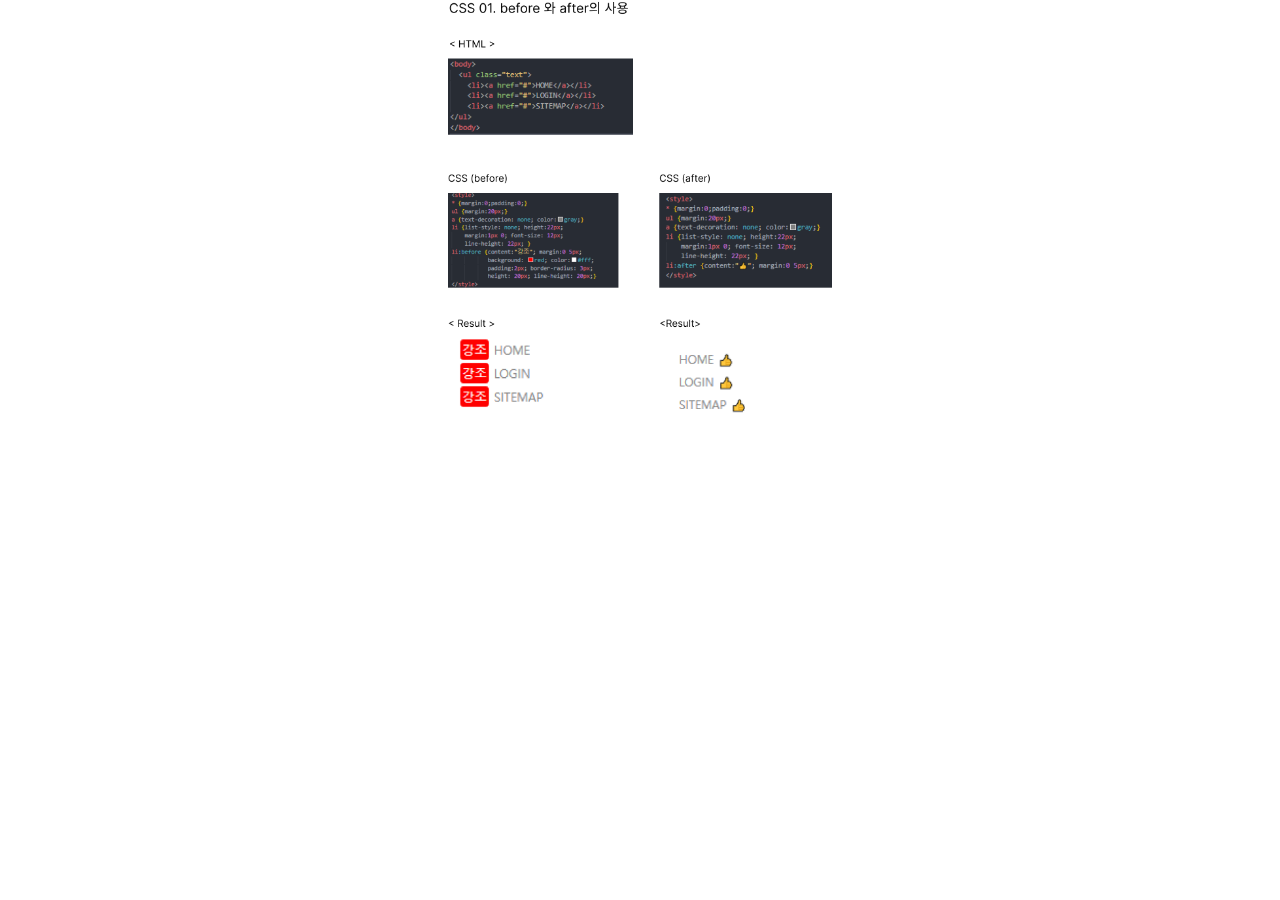
==== html/study/css_01.html @ 7fec8ea4 "aaa" ====
<!DOCTYPE html>
<html lang="ko">
  <head>
    <meta charset="UTF-8" />
    <meta name="viewport" content="width=device-width, initial-scale=1.0" />
    <title>Document</title>
    <link rel="stylesheet" href="../../css/reset.css" />
  </head>
  <style>
    .screenshot {width: 30%;margin: 0 auto; background-color: #fff;}
    .screenshot img {width: 100%;}
  </style>
  <body>
    <div class="screenshot">
      <img src="../../img/studyimg/screenshot/css_01.png" alt="" />
    </div>
  </body>
</html>
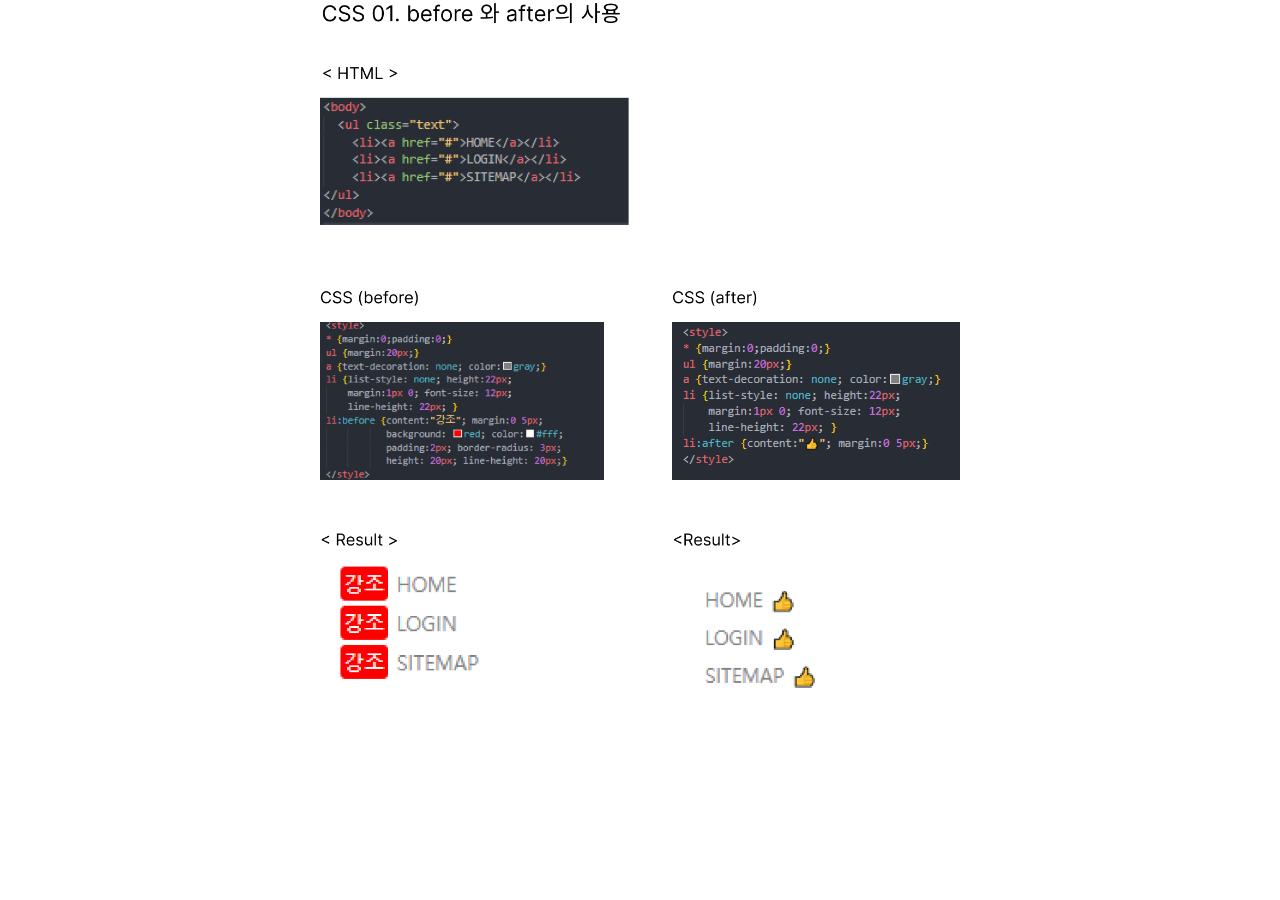
==== commit b45e3691: "aaa" ====
--- a/html/study/css_01.html
+++ b/html/study/css_01.html
@@ -7,7 +7,7 @@
     <link rel="stylesheet" href="../../css/reset.css" />
   </head>
   <style>
-    .screenshot {width: 30%;margin: 0 auto; background-color: #fff;}
+    .screenshot {width: 50%;margin: 0 auto; background-color: #fff;}
     .screenshot img {width: 100%;}
   </style>
   <body>
